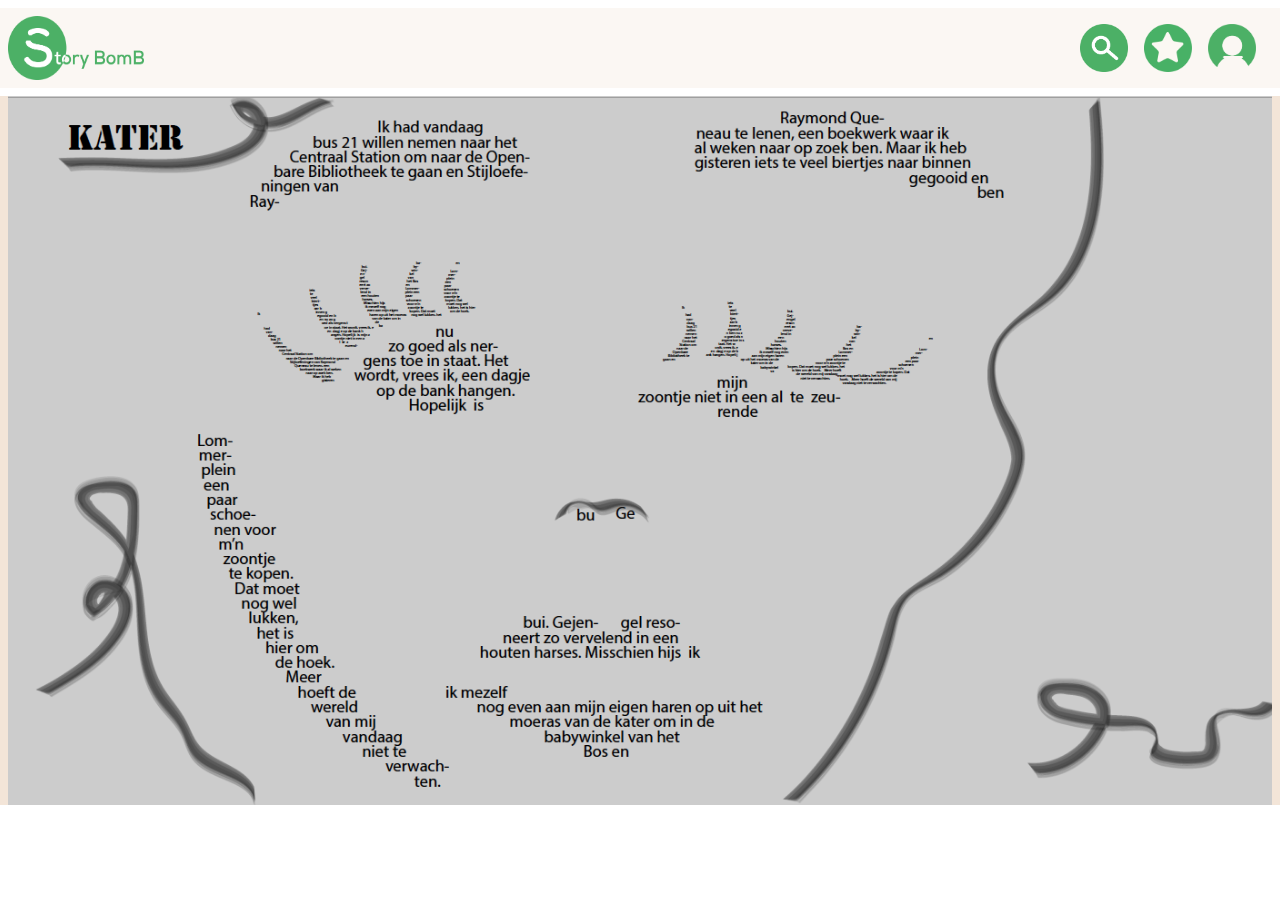
==== detailpagina.kater.html @ 7d090b10 "Add files via upload" ====
<!DOCTYPE html>
<html lang="nl">

<head>
    <meta charset="UTF-8">
    <title>Travel stories</title>
    <link rel="stylesheet" href="css/storybomb2.css">
    <meta name="viewport" content="width=device-width, initial-scale=1">
</head>

<body>
    <header>
        <a href="index.html"><img src="images/logo.def!.png" alt="logo.StoryBomB"></a>
        <nav>
            <ul>
                <li class="searchicon">
                    <input class="search" type="text" name="search" placeholder="Zoeken">
                </li>
                <li>
                    <a href="Mijnfavorieten.html">Favorieten</a>

                </li>
                <li>
                    <a href="mijnaccount.html">Account</a>
                </li>
            </ul>
        </nav>
    </header>
    <main class="sfeerResponsive">
        <img class="desktop" src="images/kater.desktop.png" alt="kater.desktop">
        <img class="tablet" src="images/kater.tablet.png" alt="kater.tablet">
        <img class="smallscreen" src="images/kater.smallscreen.png" alt="kater.smallscreen">
    </main>
    <script src="js/web.js"></script>
</body>

</html>
---- css/storybomb2.css ----
* {
        box-sizing: border-box;
    }
    /*Algemene vormgeving van de DOM*/
    
    ul > li {
        list-style-type: none;
    }
    
    body {
        margin: 0;
    }
    
    main {
        background-color: #F3E5D8;
    }
    /*Algemene Lettertypes*/
    
    h1 {
        font-family: "Nexa-Bold";
        font-size: 2em;
        text-align: center;
    }
    
    h2 {
        font-family: "Nexa-Bold";
        font-size: 1.5em;
        background-color: white;
        border-radius: 1.25em;
        margin-left: 1em;
        padding-left: 1em;
        padding-right: 1em;
    }
    
    h3 {
        font-family: "Nexa-Light";
        font-size: 1.2em;
    }
    
    p {
        font-family: "NexaRegular";
        font-size: 1em;
    }
    
    a {
        font-family: "NexaRegular";
        font-size: 1em;
    }
    /*Header*/
    
    header {
        background-color: #FBF7F3;
    }
    /*logo*/
    
    header img {
        width: 9em;
        height: 4.5em;
        position: absolute;
        padding-left: 0.5em;
        padding-top: 0.5em;
    }
    /*Header navigatie*/
    
    header ul li:nth-of-type(1) {
        font: 0/0 a;
        background: url(../images/search.icon.green.png);
        background-size: 3rem;
        background-repeat: no-repeat;
        width: 4rem;
        height: 3rem;
    }
    
    header ul li:nth-of-type(2) {
        font: 0/0 a;
        background: url(../images/favorite.nav.def.png);
        background-size: 3rem;
        background-repeat: no-repeat;
        width: 4rem;
        height: 3rem;
    }
    
    header ul li:nth-of-type(3) {
        font: 0/0 a;
        background: url(../images/account.icon!.png);
        background-size: 3rem;
        background-repeat: no-repeat;
        width: 4rem;
        height: 3rem;
    }
    
    header nav {
        margin: 0.5em;
        display: flex;
        justify-content: flex-end;
    }
    
    header ul {
        display: flex;
    }
    
    header li a {
        display: block;
        width: 100%;
        height: 100%;
    }
    /*@media screen and (min-width: 1em) {
        header {
            background-size: 2rem;
        }
    }
    
    @media screen and (min-width: 55em) {
        header {
            background-size: 3rem;
        }
    }*/
    /*zoekfunctie*/
    
    header input {
        border-radius: 1.25em;
        height: 3em;
        font-family: 'NexaRegular';
        background: url(../images/delete.green.search.png);
        background-size: 2em;
        background-repeat: no-repeat;
        background-color: white;
        background-position: right;
    }
    
    .search {
        opacity: 0;
        width: 5em;
    }
    
    .search.active {
        margin-left: -60em;
        margin-top: 8em;
        opacity: 1;
        transition: 3s;
        width: 40em;
        border-style: none;
    }
    /*mediaquery section*/
    
    @media screen and (min-width: 1em) {
        section {
            background: url(../images/strandfoto2.jpeg);
            background-size: cover;
            background-repeat: no-repeat;
            height: 12em;
            background-position: center;
        }
    }
    
    @media screen and (min-width: 56em) {
        section {
            background: url(../images/strand%20+%20tablet.jpg);
            background-size: cover;
            background-repeat: no-repeat;
            height: 12em;
            background-position: center;
        }
    }
    /*Filter en sorteerfunctie*/
    
    form {
        background-color: #F3E5D8;
        height: 5em;
    }
    
    form nav {
        background: url(../images/new-kleurenpalet.png);
        background-size: cover;
        background-repeat: no-repeat;
        background-position: center;
    }
    
    #filter_sortby ul {
        list-style: none;
        position: relative;
        margin-top: 0;
        padding: 0;
        display: flex;
        justify-content: space-around;
    }
    
    #filter_sortby ul a {
        display: block;
        color: white;
        text-decoration: none;
        font-weight: 700;
        font-size: 1em;
        line-height: 1.5em;
        padding: 0 1em;
    }
    
    #filter_sortby ul li {
        position: relative;
        margin: 0;
        padding: 0;
    }
    
    #filter_sortby ul li:nth-of-type(1) ul li:hover {
        background-color: #E83D6A;
    }
    
    #filter_sortby ul li:nth-of-type(2) ul li:hover {
        background-color: #2A328A;
    }
    
    #filter_sortby ul li:nth-of-type(3) ul li:hover {
        background-color: #09D77D;
    }
    
    #filter_sortby ul ul {
        display: none;
        position: absolute;
        top: 100%;
        left: 0;
        padding: 0;
    }
    
    #filter_sortby ul ul li {
        float: none;
        width: 200px
    }
    
    #filter_sortby ul ul a {
        line-height: 120%;
        padding: 10px 15px
    }
    
    #filter_sortby ul li:hover > ul {
        display: block;
        background-color: #F3E5D8;
        color: white;
    }
    
    @media screen and (min-width: 1em) {
        form {
            font-size: 0.7em;
        }
    }
    
    @media screen and (min-width: 56em) {
        form {
            font-size: 1em;
        }
    }
    /*Main algemeen*/
    
    @media screen and (min-width: 1em) {
        main {
            padding-left: 0.5em;
            padding-right: 0.5em;
            overflow: hidden;
        }
    }
    
    @media screen and (min-width: 39em) {
        main {
            display: grid;
            grid-template-columns: 1fr 1fr;
            grid-template-rows: auto auto auto auto;
            grid-column-gap: 1em;
            grid-row-gap: 1em;
            overflow: hidden;
        }
    }
    
    @media screen and (min-width: 56em) {
        main {
            display: grid;
            grid-template-columns: 1fr 1fr 1fr;
            grid-template-rows: auto auto auto auto;
            grid-column-gap: 1em;
            grid-row-gap: 1em;
            overflow: hidden;
        }
    }
    
    @media screen and (min-width: 70em) {
        main {
            display: grid;
            grid-template-columns: 1fr 1fr 1fr 1fr;
            grid-template-rows: auto auto auto auto;
            grid-column-gap: 1em;
            grid-row-gap: 1em;
            height: auto;
            overflow: hidden;
        }
    }
    
    article {
        border-radius: 1.25em;
        display: grid;
        grid-template-rows: 4em auto 3em;
        background-color: #FBF7F3;
        margin-bottom: 1em;
    }
    /*Article > header*/
    
    article header {
        color: black;
        display: flex;
        justify-content: space-around;
        flex-direction: row;
        border-top-left-radius: 1.25em;
        border-top-right-radius: 1.25em;
        height: 4em;
    }
    
    article header button {
        background: none;
        border: none;
        font-size: 2em;
        color: #E73A7D;
        width: 4rem;
        height: 3rem;
    }
    
    article header button.active {
        position: absolute;
        background: none;
        border: none;
        margin-top: -26.8%;
        margin-left: 79.7%;
        color: white;
        transition: 3s;
        width: 4rem;
        height: 3rem;
        opacity: 0;
    }
    
    main article:nth-of-type(1) header {
        background: url(../images/verliefd-50%25.png);
        background-size: cover;
        background-repeat: no-repeat;
        background-position: center;
        height: 4em;
    }
    
    main article:nth-of-type(2) header {
        background: url(../images/kater-50%25.png);
        background-size: cover;
        background-repeat: no-repeat;
        height: 4em;
        background-position: center;
    }
    
    main article:nth-of-type(3) header {
        background: url(../images/letterlijk-50%25.png);
        background-size: cover;
        background-repeat: no-repeat;
        height: 4em;
        background-position: center;
    }
    
    main article:nth-of-type(4) header {
        background: url(../images/blind-50%25.png);
        background-size: cover;
        background-repeat: no-repeat;
        height: 4em;
        background-position: center;
    }
    
    main article:nth-of-type(5) header {
        background: url(../images/moe-50%25.png);
        background-size: cover;
        background-repeat: no-repeat;
        height: 4em;
        background-position: center;
    }
    
    main article:nth-of-type(6) header {
        background: url(../images/iphone-50%25.png);
        background-size: cover;
        background-repeat: no-repeat;
        height: 4em;
        background-position: center;
    }
    
    main article:nth-of-type(7) header {
        background: url(../images/Beroemd-50%25.png);
        background-size: cover;
        background-repeat: no-repeat;
        height: 4em;
        background-position: center;
    }
    
    main article:nth-of-type(8) header {
        background: url(../images/zooi-50%25.png);
        background-size: cover;
        background-repeat: no-repeat;
        height: 4em;
        background-position: center;
    }
    
    main article:nth-of-type(9) header {
        background: url(../images/intiem-50%25.png);
        background-size: cover;
        background-repeat: no-repeat;
        height: 4em;
        background-position: center;
    }
    /*Article > middle*/
    
    article > p {
        padding-left: 1em;
        padding-right: 1em;
    }
    /*Article > footer*/
    
    footer {
        padding-left: 0.5em;
        padding-right: 0.5em;
    }
    
    footer ul {
        display: grid;
        grid-template-columns: 1fr 1fr 1fr;
        grid-column-gap: 1em;
        margin: auto;
        padding-left: 0;
    }
    
    footer a {
        text-decoration: none;
        color: white;
    }
    /*footer - download*/
    
    footer ul button {
        background: none;
        border: none;
        font-size: 2em;
        color: #E73A7D;
        width: 4rem;
        height: 3rem;
    }
    
    .downloaden {
        background: url(../images/download.icon.pink.png);
        background-repeat: no-repeat;
        background-size: contain;
        position: absolute;
        width: 1em;
        height: 1em;
        transition: 3s;
    }
    
    .downloaden.active {
        background: url(../images/download.voltooid.png);
        background-repeat: no-repeat;
        background-size: contain;
        position: absolute;
        width: 1em;
        height: 1em;
        transform: rotate(-360deg);
        transition: 5s;
    }
    /*footer populariteit*/
    
    footer ul li:nth-of-type(2) {
        font: 0/0 a;
        background: url(../images/popularity.icon.pink.png);
        background-size: 4.5rem;
        background-repeat: no-repeat;
        display: block;
        width: 100%;
        height: 100%;
    }
    /*footer 'lees verder'*/
    
    footer ul li:nth-of-type(3) {
        background-color: #E83D6A;
        background-size: 2rem;
        background-repeat: no-repeat;
        width: 7rem;
        height: 2rem;
        border-radius: 1.25em;
        font-size: 1em;
        border: none;
        color: white;
        text-align: center;
        display: block;
        margin-left: 6em;
        box-shadow: inset 0 -0.1875rem 0.0625rem #b33751;
        padding-top: 0.4em;
        margin-left: 1em;
    }
    /*DETAILPAGINA verliefd------------------------------------------*/
    
    .sfeerResponsive {
        display: block;
    }
    
    @media screen and (min-width: 1em) {
        .smallscreen {
            display: block;
            width: 100%;
        }
        .tablet {
            display: none;
        }
        .desktop {
            display: none;
        }
    }
    
    @media screen and (min-width: 39em) {
        .smallscreen {
            display: none;
        }
        .tablet {
            display: block;
            width: 100%;
        }
        .desktop {
            display: none;
        }
    }
    
    @media screen and (min-width: 55em) {
        .smallscreen {
            display: none;
        }
        .tablet {
            display: none;
        }
        .desktop {
            display: block;
            width: 100%;
        }
    }
    
    .desktop {}
    /*ACCOUNT ------------------------------------------*/
    
    legend {
        font-family: "Nexa-Bold";
        font-size: 2em;
        color: #53B365;
        margin-bottom: 1em;
    }
    
    fieldset {
        border: none;
        display: flex;
    }
    
    .inlogForm form {
        font-family: "NexaRegular";
        font-size: 1em;
        display: flex;
        background-color: #FBF7F3;
        border: none;
        border-radius: 0.7em;
        height: 18em;
        width: 20em;
        margin-top: 1em;
    }
    
    .inlogForm {
        padding-left: 0.5em;
        padding-right: 0.5em;
        overflow: hidden;
    }
    
    @media screen and (min-width: 39em) {
        .inlogForm {}
    }
    
    @media screen and (min-width: 55em) {
        .inlogForm {}
    }
    
    @media screen and (min-width: 70em) {
        .inlogForm {
            display: flex;
            flex-wrap: wrap;
            justify-content: space-around;
            height: 50em;
        }
    }
    
    fieldset > button {
        background-color: #E83D6A;
        background-size: 2rem;
        background-repeat: no-repeat;
        width: 7rem;
        height: 2rem;
        border-radius: 1.25em;
        font-size: 1em;
        border: none;
        color: white;
        text-align: center;
        display: block;
        box-shadow: inset 0 -0.1875rem 0.0625rem #b33751;
        margin-top: 2em;
        font-family: 'Nexa-Bold';
    }
    
    fieldset p {
        font-size: 0.5em;
    }
    
    .inlogForm input {
        border-radius: 1.25em;
        width: 17em;
        margin-bottom: 1.2em;
        font-family: 'Nexa-Light';
        border-style: none;
    }
    
    .inlogForm input:invalid {
        background-color: red;
    }
    
    .inlogForm input:valid {
        background-color: lightgreen;
    }
    
    .inlogForm input:focus {
        border: 0.2em solid #2900a1;
    }
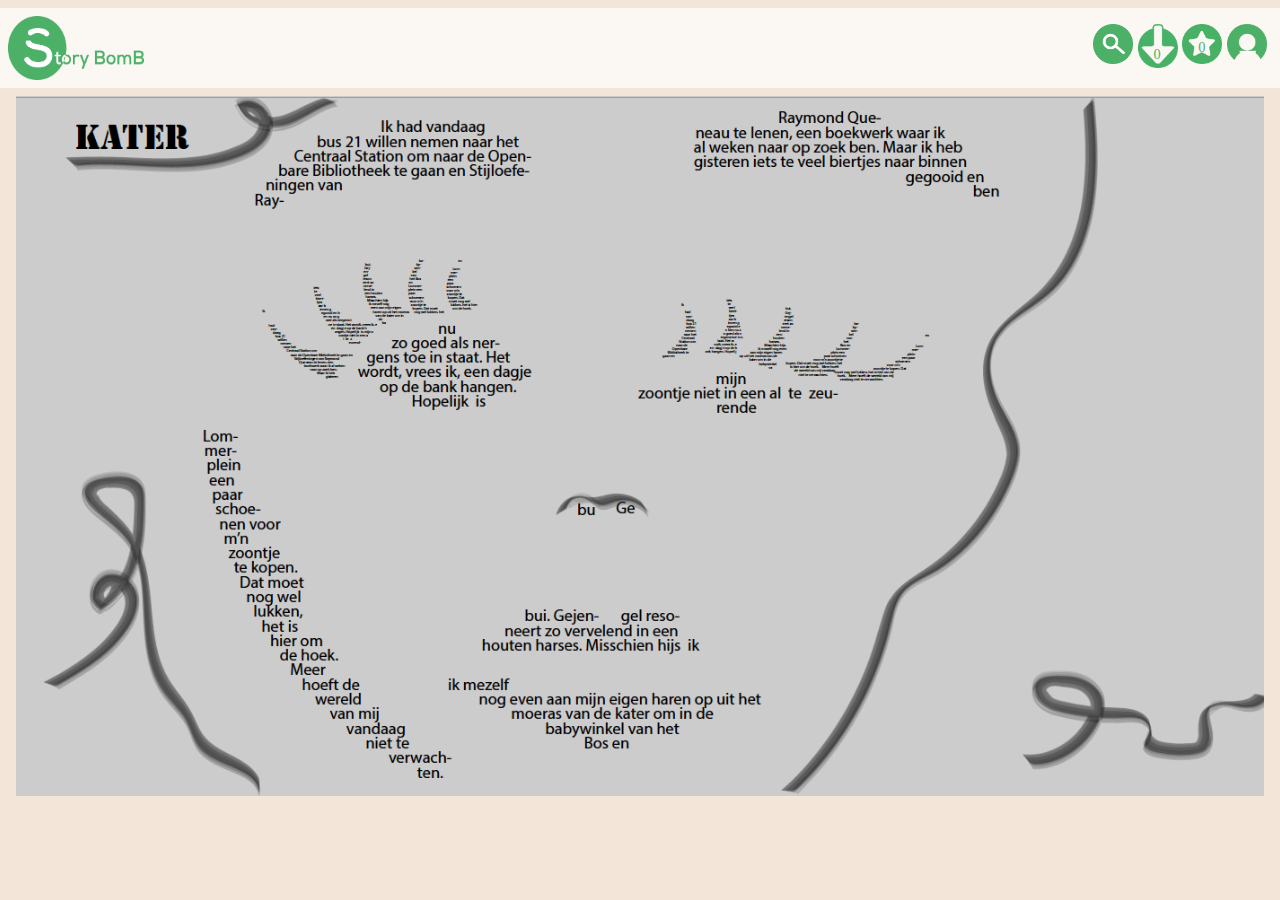
==== commit 6c89c9d7: "Add files via upload" ====
--- a/detailpagina.kater.html
+++ b/detailpagina.kater.html
@@ -14,14 +14,22 @@
         <nav>
             <ul>
                 <li class="searchicon">
-                    <input class="search" type="text" name="search" placeholder="Zoeken">
+                    <form action="zoek.overzichtspagina.html">
+                        <input class="search" type="text" name="search" placeholder="Zoeken">
+                        <button type="submit"></button>
+                    </form>
                 </li>
                 <li>
-                    <a href="Mijnfavorieten.html">Favorieten</a>
+                    <div class="loadNumber">0</div>
+                    <a href="mijndownloads.html"></a>
+                </li>
+                <li>
+                    <div class="favoNumber">0</div>
+                    <a href="Mijnfavorieten.html"></a>
 
                 </li>
                 <li>
-                    <a href="mijnaccount.html">Account</a>
+                    <a href="mijnaccount.html"></a>
                 </li>
             </ul>
         </nav>
--- a/css/storybomb2.css
+++ b/css/storybomb2.css
@@ -9,41 +9,39 @@
     
     body {
         margin: 0;
-    }
-    
-    main {
         background-color: #F3E5D8;
     }
     /*Algemene Lettertypes*/
     
     h1 {
-        font-family: "Nexa-Bold";
+        font-family: "Nexa-Bold", avenir;
         font-size: 2em;
         text-align: center;
     }
     
     h2 {
-        font-family: "Nexa-Bold";
+        font-family: "Nexa-Bold", avenir;
         font-size: 1.5em;
         background-color: white;
         border-radius: 1.25em;
-        margin-left: 1em;
         padding-left: 1em;
+        margin-right: 12em;
         padding-right: 1em;
+        display: block;
     }
     
     h3 {
-        font-family: "Nexa-Light";
+        font-family: "Nexa-Light", avenir;
         font-size: 1.2em;
     }
     
     p {
-        font-family: "NexaRegular";
+        font-family: "NexaRegular", avenir;
         font-size: 1em;
     }
     
     a {
-        font-family: "NexaRegular";
+        font-family: "NexaRegular", avenir;
         font-size: 1em;
     }
     /*Header*/
@@ -63,29 +61,66 @@
     /*Header navigatie*/
     
     header ul li:nth-of-type(1) {
-        font: 0/0 a;
         background: url(../images/search.icon.green.png);
-        background-size: 3rem;
-        background-repeat: no-repeat;
-        width: 4rem;
+        background-size: 2.5rem;
+        background-repeat: no-repeat;
+        width: 2.8rem;
         height: 3rem;
     }
     
+    header ul li:nth-of-type(1):hover {
+        background: url(../images/search.icon.blue.png);
+        background-size: 2.5rem;
+        background-repeat: no-repeat;
+        width: 2.8rem;
+        height: 3rem;
+    }
+    
     header ul li:nth-of-type(2) {
-        font: 0/0 a;
+        background: url(../images/download.header.green.png);
+        background-size: 2.5rem;
+        background-repeat: no-repeat;
+        width: 2.8rem;
+        height: 3rem;
+    }
+    
+    header ul li:nth-of-type(2):hover {
+        background: url(../images/download.header.blue.png);
+        background-size: 2.5rem;
+        background-repeat: no-repeat;
+        width: 2.8rem;
+        height: 3rem;
+    }
+    
+    header ul li:nth-of-type(3) {
         background: url(../images/favorite.nav.def.png);
-        background-size: 3rem;
-        background-repeat: no-repeat;
-        width: 4rem;
+        background-size: 2.5rem;
+        background-repeat: no-repeat;
+        width: 2.8rem;
         height: 3rem;
     }
     
-    header ul li:nth-of-type(3) {
-        font: 0/0 a;
+    header ul li:nth-of-type(3):hover {
+        background: url(../images/favorite.icon.blue.png);
+        background-size: 2.5rem;
+        background-repeat: no-repeat;
+        width: 2.8rem;
+        height: 3rem;
+    }
+    
+    header ul li:nth-of-type(4) {
         background: url(../images/account.icon!.png);
-        background-size: 3rem;
-        background-repeat: no-repeat;
-        width: 4rem;
+        background-size: 2.5rem;
+        background-repeat: no-repeat;
+        width: 2.8rem;
+        height: 3rem;
+    }
+    
+    header ul li:nth-of-type(4):hover {
+        background: url(../images/account.icon.blue.png);
+        background-size: 2.5rem;
+        background-repeat: no-repeat;
+        width: 2.8rem;
         height: 3rem;
     }
     
@@ -104,28 +139,33 @@
         width: 100%;
         height: 100%;
     }
-    /*@media screen and (min-width: 1em) {
-        header {
-            background-size: 2rem;
-        }
-    }
-    
-    @media screen and (min-width: 55em) {
-        header {
-            background-size: 3rem;
-        }
-    }*/
+    
+    .loadNumber {
+        color: #4BB166;
+        font-family: 'Nexa-Light', Avenir;
+        margin-left: 1.1em;
+        margin-top: 1.5em;
+        font-size: 0.9em;
+    }
+    
+    .favoNumber {
+        color: #4BB166;
+        font-family: 'Nexa-Light', Avenir;
+        margin-left: 1.1em;
+        margin-top: 1.01em;
+        font-size: 0.9em;
+    }
     /*zoekfunctie*/
     
     header input {
-        border-radius: 1.25em;
+        border-radius: 1em;
         height: 3em;
-        font-family: 'NexaRegular';
-        background: url(../images/delete.green.search.png);
-        background-size: 2em;
-        background-repeat: no-repeat;
-        background-color: white;
-        background-position: right;
+        font-family: 'NexaRegular', avenir;
+        padding-left: 1em;
+    }
+    
+    .searchicon button {
+        opacity: 0;
     }
     
     .search {
@@ -140,40 +180,21 @@
         transition: 3s;
         width: 40em;
         border-style: none;
-    }
-    /*mediaquery section*/
-    
-    @media screen and (min-width: 1em) {
-        section {
-            background: url(../images/strandfoto2.jpeg);
-            background-size: cover;
-            background-repeat: no-repeat;
-            height: 12em;
-            background-position: center;
-        }
-    }
-    
-    @media screen and (min-width: 56em) {
-        section {
-            background: url(../images/strand%20+%20tablet.jpg);
-            background-size: cover;
-            background-repeat: no-repeat;
-            height: 12em;
-            background-position: center;
-        }
+        font-family: "NexaRegular", avenir;
+        font-size: 1em;
     }
     /*Filter en sorteerfunctie*/
     
-    form {
-        background-color: #F3E5D8;
-        height: 5em;
-    }
-    
-    form nav {
-        background: url(../images/new-kleurenpalet.png);
-        background-size: cover;
-        background-repeat: no-repeat;
-        background-position: center;
+    #filter_sortby {
+        background-color: #E83D6A;
+        font-size: 1em;
+        color: white;
+        text-align: center;
+        display: block;
+        box-shadow: inset 0 -0.1875rem 0.0625rem #b33751;
+        height: 2em;
+        padding-top: 0.25em;
+        margin-bottom: 1em;
     }
     
     #filter_sortby ul {
@@ -201,16 +222,8 @@
         padding: 0;
     }
     
-    #filter_sortby ul li:nth-of-type(1) ul li:hover {
+    #filter_sortby ul li:hover {
         background-color: #E83D6A;
-    }
-    
-    #filter_sortby ul li:nth-of-type(2) ul li:hover {
-        background-color: #2A328A;
-    }
-    
-    #filter_sortby ul li:nth-of-type(3) ul li:hover {
-        background-color: #09D77D;
     }
     
     #filter_sortby ul ul {
@@ -219,42 +232,59 @@
         top: 100%;
         left: 0;
         padding: 0;
+        background-color: #F3E5D8;
+        border: solid 0.25em #E83D6A;
     }
     
     #filter_sortby ul ul li {
         float: none;
-        width: 200px
+        width: 200px;
     }
     
     #filter_sortby ul ul a {
-        line-height: 120%;
-        padding: 10px 15px
+        line-height: 100%;
+        padding: 10px 15px;
     }
     
     #filter_sortby ul li:hover > ul {
         display: block;
         background-color: #F3E5D8;
-        color: white;
-    }
-    
-    @media screen and (min-width: 1em) {
-        form {
-            font-size: 0.7em;
-        }
-    }
-    
-    @media screen and (min-width: 56em) {
-        form {
-            font-size: 1em;
-        }
     }
     /*Main algemeen*/
     
     @media screen and (min-width: 1em) {
         main {
-            padding-left: 0.5em;
-            padding-right: 0.5em;
+            display: grid;
+            grid-template-columns: 1fr;
+            grid-template-rows: auto auto auto auto;
+            grid-row-gap: 1em;
             overflow: hidden;
+            margin-left: 1em;
+            margin-right: 1em;
+        }
+        section {
+            background: url(../images/strandfoto2.jpeg);
+            background-size: cover;
+            background-repeat: no-repeat;
+            height: 12em;
+            background-position: center;
+        }
+        .search.active {
+            margin-left: -10em;
+            margin-top: 8em;
+            opacity: 1;
+            transition: 3s;
+            width: 20em;
+            border-style: none;
+            height: 2em;
+            font-family: "NexaRegular", avenir;
+            font-size: 1em;
+        }
+        #filter_sortby {
+            font-size: 0.9em;
+        }
+        article {
+            max-width: 20em;
         }
     }
     
@@ -267,6 +297,17 @@
             grid-row-gap: 1em;
             overflow: hidden;
         }
+        .search.active {
+            margin-left: -30em;
+            margin-top: 8em;
+            opacity: 1;
+            transition: 3s;
+            width: 35em;
+            border-style: none;
+            height: 2em;
+            font-family: "NexaRegular", avenir;
+            font-size: 1em;
+        }
     }
     
     @media screen and (min-width: 56em) {
@@ -277,6 +318,26 @@
             grid-column-gap: 1em;
             grid-row-gap: 1em;
             overflow: hidden;
+        }
+        section {
+            background: url(../images/strand%20+%20tablet.jpg);
+            background-size: cover;
+            background-repeat: no-repeat;
+            height: 12em;
+            background-position: center;
+        }
+        .search.active {
+            margin-left: -60em;
+            margin-top: 8em;
+            opacity: 1;
+            transition: 3s;
+            width: 40em;
+            border-style: none;
+            font-family: "NexaRegular", avenir;
+            font-size: 1em;
+        }
+        #filter_sortby {
+            font-size: 1em;
         }
     }
     
@@ -294,43 +355,38 @@
     
     article {
         border-radius: 1.25em;
-        display: grid;
-        grid-template-rows: 4em auto 3em;
+        display: flex;
+        flex-direction: column;
+        flex-wrap: wrap;
         background-color: #FBF7F3;
-        margin-bottom: 1em;
     }
     /*Article > header*/
     
     article header {
         color: black;
-        display: flex;
-        justify-content: space-around;
-        flex-direction: row;
         border-top-left-radius: 1.25em;
         border-top-right-radius: 1.25em;
         height: 4em;
+        padding-left: 1em;
+        padding-right: 1em;
     }
     
     article header button {
-        background: none;
+        background-image: url(../images/star.0%25.png);
+        background-repeat: no-repeat;
+        background-size: contain;
+        position: relative;
+        bottom: 4.7em;
+        width: 5em;
+        height: 2em;
+        transition: 3s;
         border: none;
-        font-size: 2em;
-        color: #E73A7D;
-        width: 4rem;
-        height: 3rem;
+        background-color: transparent;
+        left: 90%;
     }
     
     article header button.active {
-        position: absolute;
-        background: none;
-        border: none;
-        margin-top: -26.8%;
-        margin-left: 79.7%;
-        color: white;
-        transition: 3s;
-        width: 4rem;
-        height: 3rem;
-        opacity: 0;
+        background-image: url('../images/star.100%25.png')
     }
     
     main article:nth-of-type(1) header {
@@ -413,8 +469,9 @@
     /*Article > footer*/
     
     footer {
-        padding-left: 0.5em;
-        padding-right: 0.5em;
+        padding-left: 1em;
+        padding-right: 1em;
+        margin-bottom: 0.5em;
     }
     
     footer ul {
@@ -428,6 +485,7 @@
     footer a {
         text-decoration: none;
         color: white;
+        font-size: 1em;
     }
     /*footer - download*/
     
@@ -435,7 +493,6 @@
         background: none;
         border: none;
         font-size: 2em;
-        color: #E73A7D;
         width: 4rem;
         height: 3rem;
     }
@@ -476,7 +533,6 @@
     footer ul li:nth-of-type(3) {
         background-color: #E83D6A;
         background-size: 2rem;
-        background-repeat: no-repeat;
         width: 7rem;
         height: 2rem;
         border-radius: 1.25em;
@@ -490,6 +546,127 @@
         padding-top: 0.4em;
         margin-left: 1em;
     }
+    
+    footer ul li:nth-of-type(3):hover {
+        background-color: #2800a0;
+        background-size: 2rem;
+        width: 7rem;
+        height: 2rem;
+        border-radius: 1.25em;
+        font-size: 1em;
+        border: none;
+        color: white;
+        text-align: center;
+        display: block;
+        margin-left: 6em;
+        box-shadow: inset 0 -0.1875rem 0.0625rem #21263D;
+        padding-top: 0.4em;
+        margin-left: 1em;
+    }
+    
+    @media screen and (min-width: 1em) {
+        main {
+            display: grid;
+            grid-template-columns: 1fr;
+            grid-template-rows: auto auto auto auto;
+            grid-row-gap: 1em;
+            overflow: hidden;
+            margin-left: 1em;
+            margin-right: 1em;
+        }
+        section {
+            background: url(../images/strandfoto2.jpeg);
+            background-size: cover;
+            background-repeat: no-repeat;
+            height: 12em;
+            background-position: center;
+        }
+        .search.active {
+            margin-left: -10em;
+            margin-top: 8em;
+            opacity: 1;
+            transition: 3s;
+            width: 20em;
+            border-style: none;
+            height: 2em;
+            font-family: "NexaRegular", avenir;
+            font-size: 1em;
+        }
+        #filter_sortby {
+            font-size: 0.9em;
+        }
+        article {
+            max-width: 20em;
+        }
+    }
+    
+    @media screen and (min-width: 39em) {
+        main {
+            display: grid;
+            grid-template-columns: 1fr 1fr;
+            grid-template-rows: auto auto auto auto;
+            grid-column-gap: 1em;
+            grid-row-gap: 1em;
+            overflow: hidden;
+        }
+        .search.active {
+            margin-left: -30em;
+            margin-top: 8em;
+            opacity: 1;
+            transition: 3s;
+            width: 35em;
+            border-style: none;
+            height: 2em;
+            font-family: "NexaRegular", avenir;
+            font-size: 1em;
+        }
+    }
+    
+    @media screen and (min-width: 56em) {
+        main {
+            display: grid;
+            grid-template-columns: 1fr 1fr 1fr;
+            grid-template-rows: auto auto auto auto;
+            grid-column-gap: 1em;
+            grid-row-gap: 1em;
+            overflow: hidden;
+        }
+        section {
+            background: url(../images/strand%20+%20tablet.jpg);
+            background-size: cover;
+            background-repeat: no-repeat;
+            height: 12em;
+            background-position: center;
+        }
+        .search.active {
+            margin-left: -60em;
+            margin-top: 8em;
+            opacity: 1;
+            transition: 3s;
+            width: 40em;
+            border-style: none;
+            font-family: "NexaRegular", avenir;
+            font-size: 1em;
+        }
+        #filter_sortby {
+            font-size: 1em;
+        }
+    }
+    
+    @media screen and (min-width: 70em) {
+        main {
+            display: grid;
+            grid-template-columns: 1fr 1fr 1fr 1fr;
+            grid-template-rows: auto auto auto auto;
+            grid-column-gap: 1em;
+            grid-row-gap: 1em;
+            height: auto;
+            overflow: hidden;
+        }
+        article {
+            max-width: 18em;
+        }
+    }
     /*DETAILPAGINA verliefd------------------------------------------*/
     
     .sfeerResponsive {
@@ -509,7 +686,7 @@
         }
     }
     
-    @media screen and (min-width: 39em) {
+    @media screen and (min-width: 25em) {
         .smallscreen {
             display: none;
         }
@@ -538,51 +715,45 @@
     .desktop {}
     /*ACCOUNT ------------------------------------------*/
     
-    legend {
+    .inlogBody {
+        background-color: #00d66c;
+    }
+    
+    .inlogForm legend {
         font-family: "Nexa-Bold";
         font-size: 2em;
-        color: #53B365;
+        color: #2800a0;
         margin-bottom: 1em;
     }
     
-    fieldset {
+    .inlogForm fieldset {
         border: none;
         display: flex;
     }
     
     .inlogForm form {
-        font-family: "NexaRegular";
+        font-family: "NexaRegular", avenir;
         font-size: 1em;
         display: flex;
+        justify-content: center;
         background-color: #FBF7F3;
         border: none;
         border-radius: 0.7em;
-        height: 18em;
-        width: 20em;
         margin-top: 1em;
+        margin-bottom: 1em;
+        width: 100%;
+        overflow: hidden;
+        margin-right: 1em;
+        margin-left: 1em;
+        padding-left: 0;
     }
     
     .inlogForm {
         padding-left: 0.5em;
         padding-right: 0.5em;
         overflow: hidden;
-    }
-    
-    @media screen and (min-width: 39em) {
-        .inlogForm {}
-    }
-    
-    @media screen and (min-width: 55em) {
-        .inlogForm {}
-    }
-    
-    @media screen and (min-width: 70em) {
-        .inlogForm {
-            display: flex;
-            flex-wrap: wrap;
-            justify-content: space-around;
-            height: 50em;
-        }
+        display: flex;
+        justify-content: center;
     }
     
     fieldset > button {
@@ -602,8 +773,34 @@
         font-family: 'Nexa-Bold';
     }
     
-    fieldset p {
+    fieldset > button:hover {
+        background-color: #2800a0;
+        background-size: 2rem;
+        background-repeat: no-repeat;
+        width: 7rem;
+        height: 2rem;
+        border-radius: 1.25em;
+        font-size: 1em;
+        border: none;
+        color: white;
+        text-align: center;
+        display: block;
+        box-shadow: inset 0 -0.1875rem 0.0625rem #21263D;
+        margin-top: 2em;
+        font-family: 'Nexa-Bold';
+    }
+    
+    .inlogForm fieldset p {
         font-size: 0.5em;
+    }
+    
+    .inlogForm label a {
+        text-decoration: none;
+        color: white;
+    }
+    
+    .inlogForm a:hover {
+        color: black;
     }
     
     .inlogForm input {
@@ -612,16 +809,33 @@
         margin-bottom: 1.2em;
         font-family: 'Nexa-Light';
         border-style: none;
+        padding-left: 0.5em;
+        padding-top: 0.2em;
     }
     
     .inlogForm input:invalid {
-        background-color: red;
+        border: 0.1em solid red;
     }
     
     .inlogForm input:valid {
-        background-color: lightgreen;
+        border: 0.1em solid #22D46F;
     }
     
     .inlogForm input:focus {
-        border: 0.2em solid #2900a1;
+        border: 0.2em solid #2800a0;
+    }
+    /*zoekpagina----------------------------------------------*/
+    
+    .keyFrameAnimation {
+        animation: myFrame 2s ease-in-out 0s;
+        margin-bottom: 1em;
+    }
+    
+    @keyframes myFrame {
+        from {
+            height: 20em;
+        }
+        to {
+            height: 1em;
+        }
     }